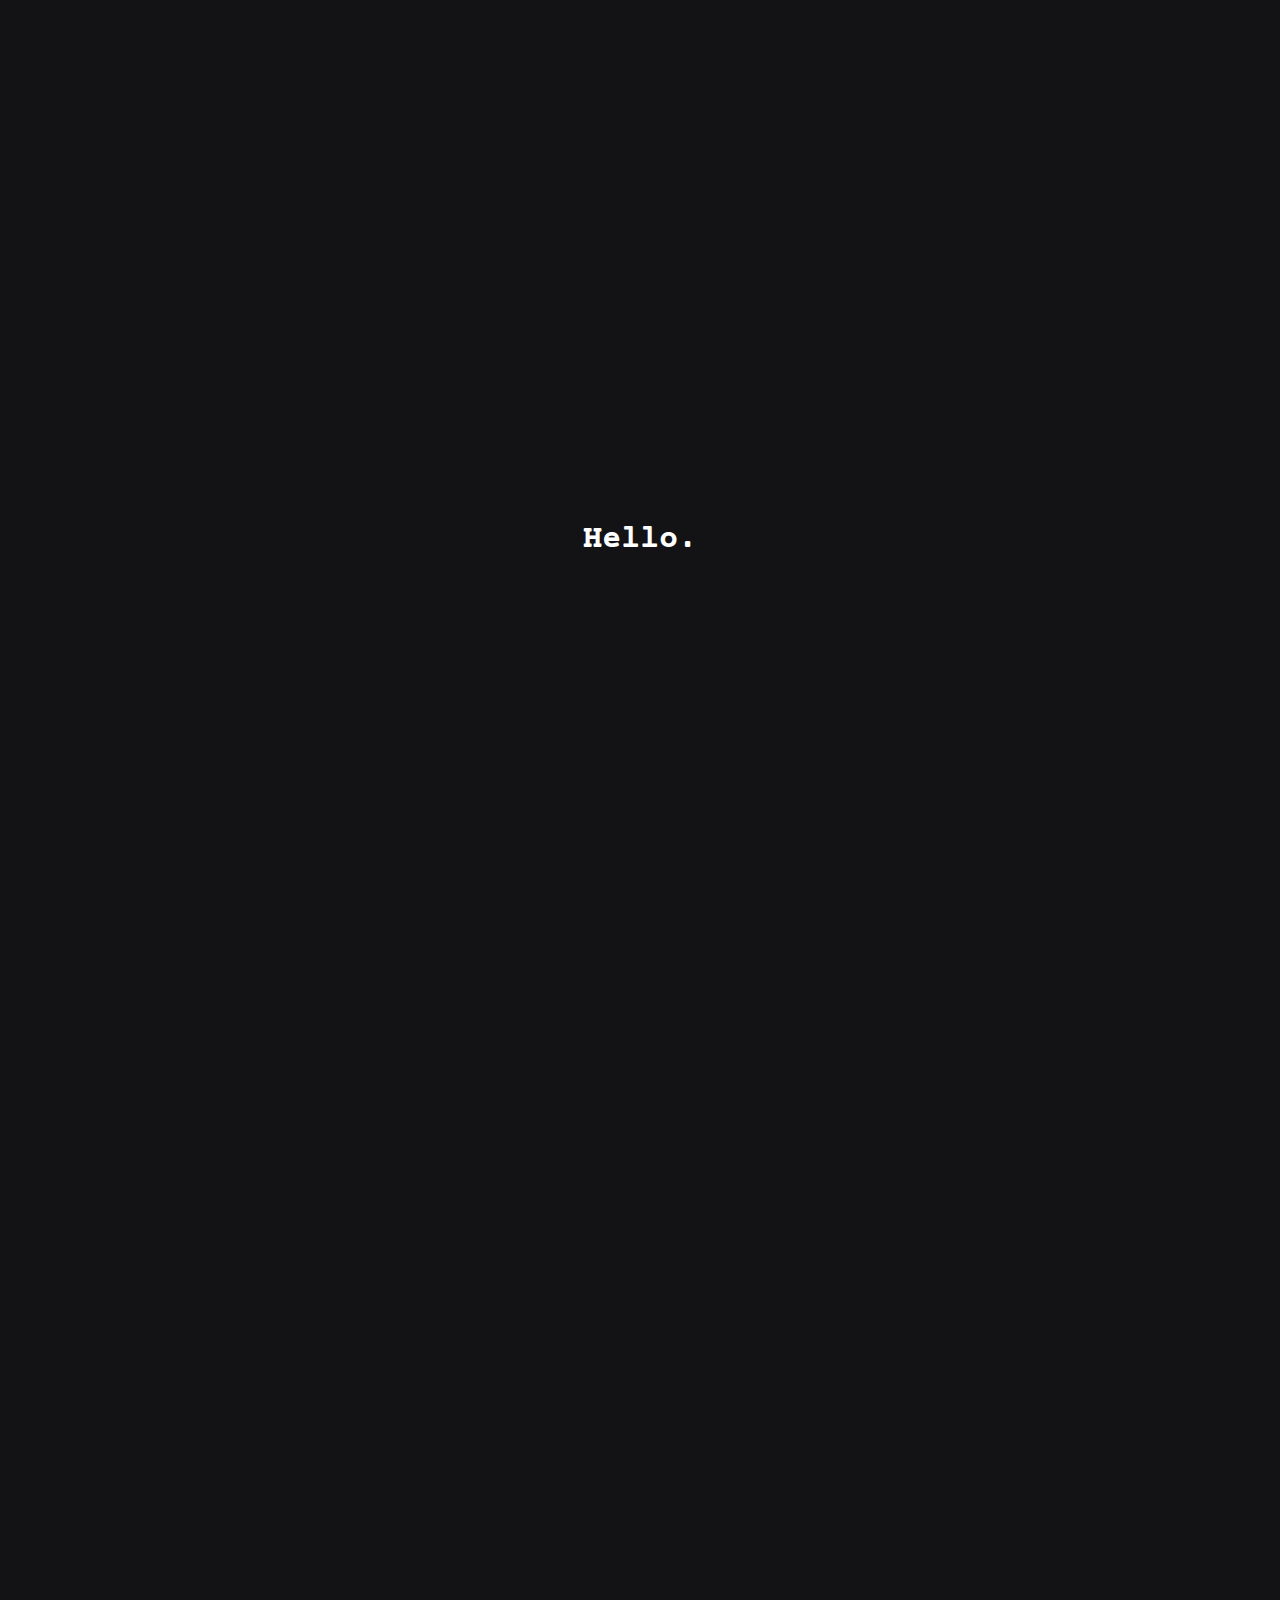
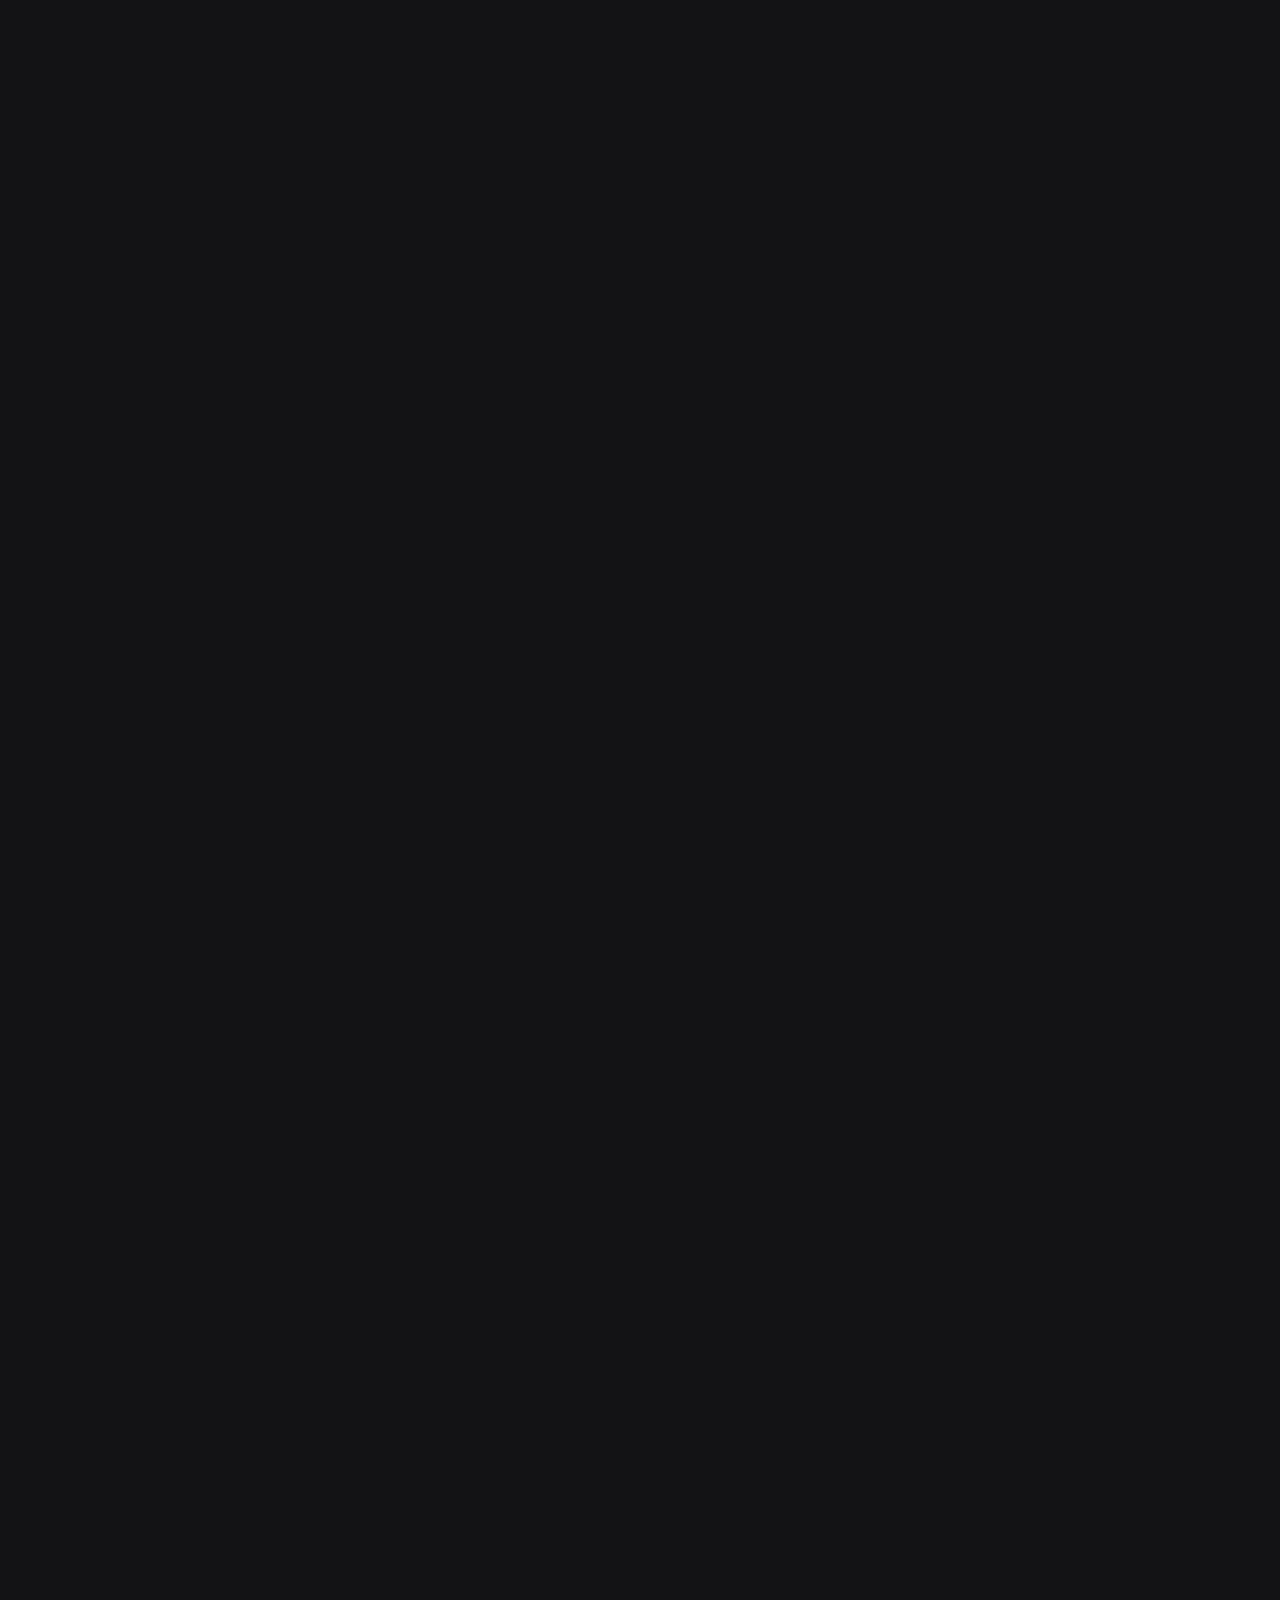
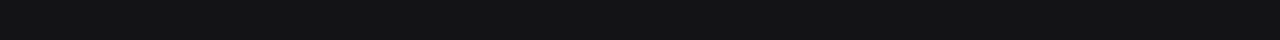
==== index.html @ 0fb22e50 "Initial commit" ====
<!DOCTYPE html>
<html lang="en">


<head>
    <meta charset="UTF-8">
    <meta http-equiv="X-UA-Compatible" content="IE=edge">
    <meta name="viewport" content="width=device-width, initial-scale=1.0">
    <title>Document</title>

    <link rel="stylesheet" href="style.css">
    <script defer src="app.js"></script>
</head>


<body>
    <section class="hidden">
        <h1 class="hidden">Hello.</h1>
    </section>

    <section class="hidden">
        <h2 class="hidden">FUCK YOU!!!</h2>
        <p class="hidden">I'm going to kill you!</p>
    </section>

    <section class="hidden">
        <h2 class="hidden">Mice Space</h2>
        <p class="hidden">HE'S A BITCH AND IS GOING TO KILL ME!!!  :(</p>
    </section>
</body>


</html>
---- style.css ----
@import url('https://fonts.googleapis.com/css2?family=Courier+Prime&display=swap');
body {
    background-color: #131316;
    color: #ffffff;
    font-family: 'Courier Prime', monospace;
    padding: 0;
    margin: 0;
}

section {
    display: grid;
    place-items: center;
    align-content: center;
    min-height: 120vh;
}

.hidden {
    opacity: 0;
    transition: all 2s;
}

.show {
    opacity: 1;
}
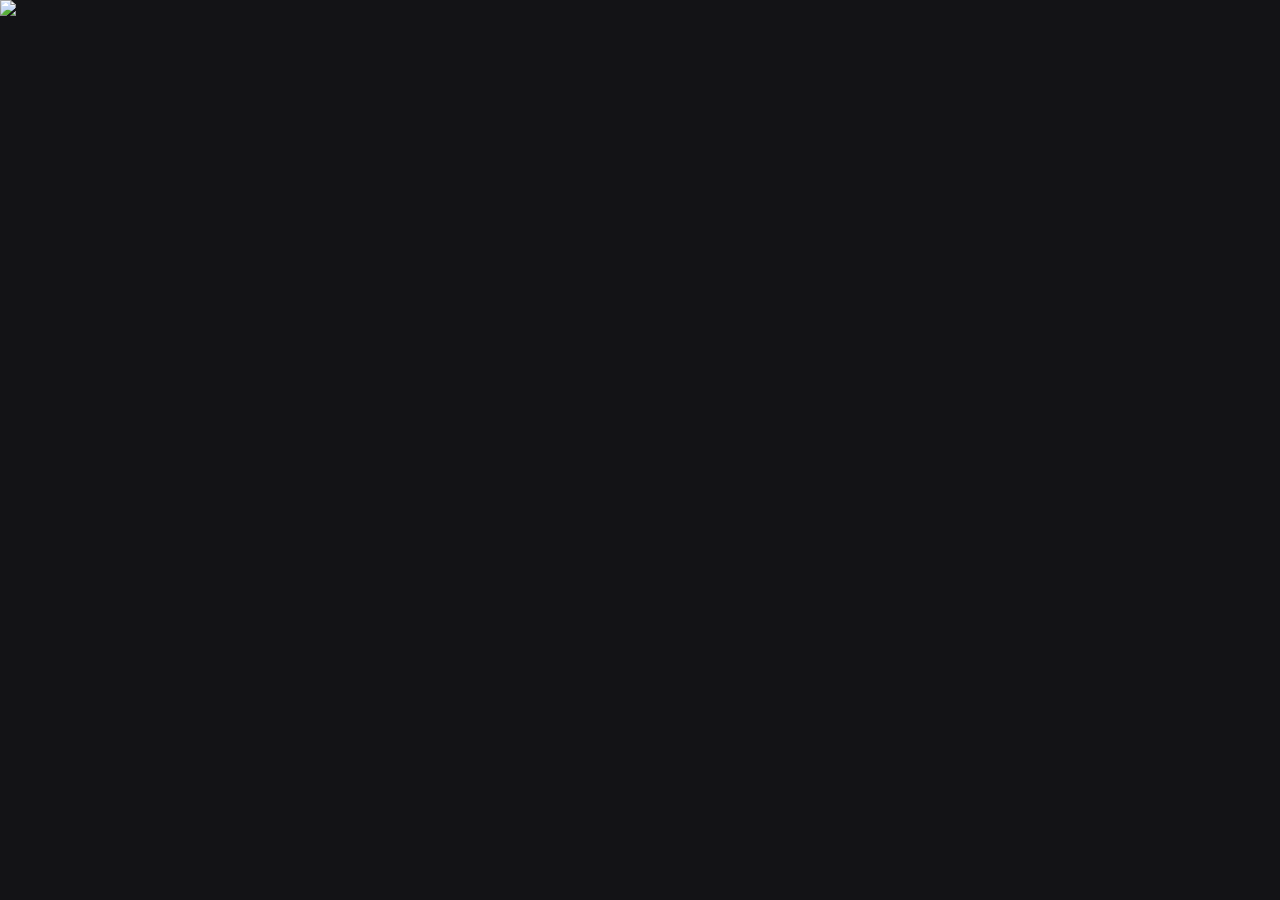
==== commit a0584bc2: "Update index.html" ====
--- a/index.html
+++ b/index.html
@@ -14,20 +14,8 @@
 
 
 <body>
-    <section class="hidden">
-        <h1 class="hidden">Hello.</h1>
-    </section>
-
-    <section class="hidden">
-        <h2 class="hidden">FUCK YOU!!!</h2>
-        <p class="hidden">I'm going to kill you!</p>
-    </section>
-
-    <section class="hidden">
-        <h2 class="hidden">Mice Space</h2>
-        <p class="hidden">HE'S A BITCH AND IS GOING TO KILL ME!!!  :(</p>
-    </section>
+    <img src="https://cdn.discordapp.com/attachments/267479506250498048/1190102343740575744/tumblr_02a1c6af803e90eff25219bbdb59011d_eac6b28c_1280.jpg?ex=65a0942d&is=658e1f2d&hm=75d40d5f6a700bf8666916ed0af3a7f6ef7fd5cd22bf2e4b6d6488fbb3a1d468&">
 </body>
 
 
-</html>+</html>
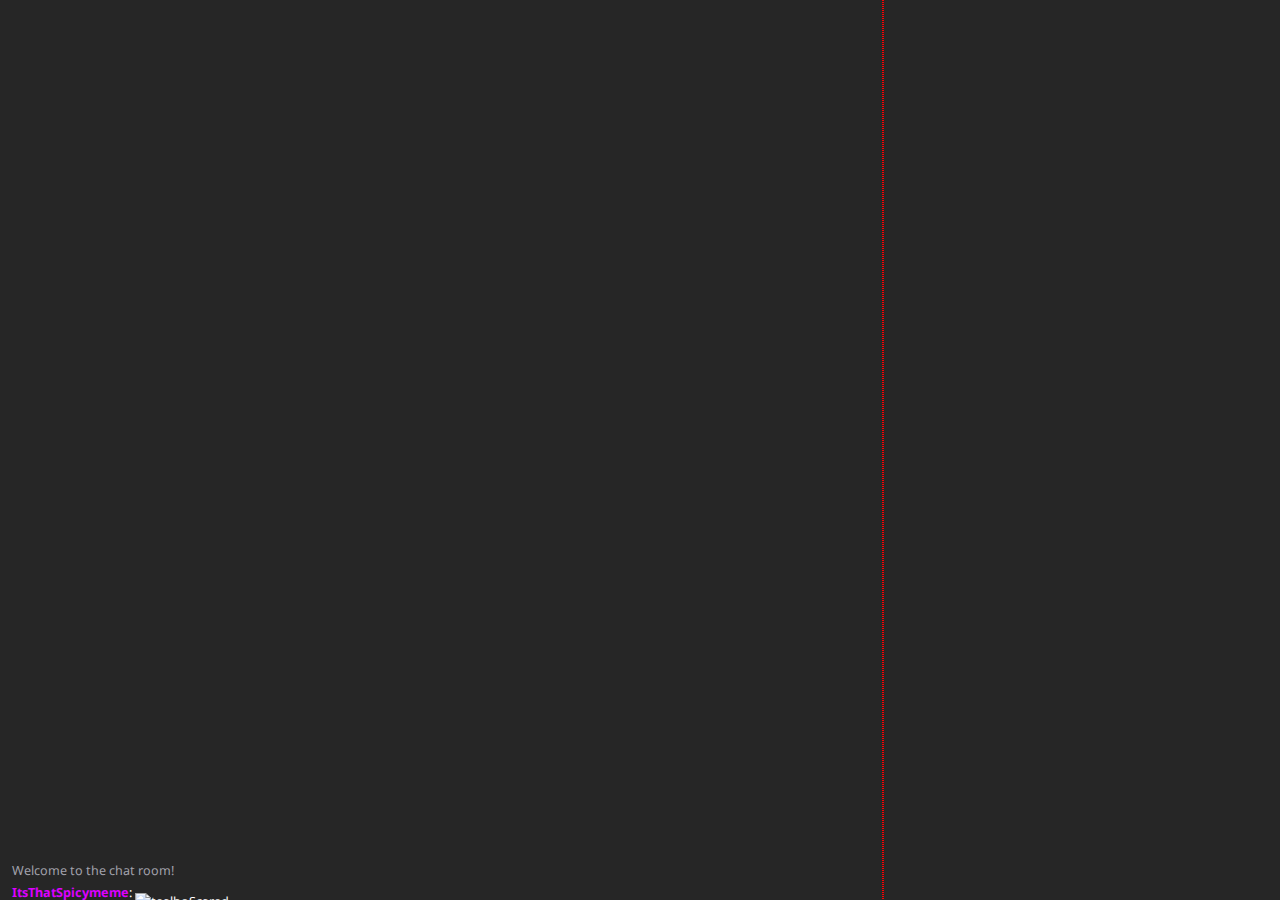
==== commit dc86ca47: "Add files via upload" ====
--- a/index.html
+++ b/index.html
@@ -1,21 +1,109 @@
-<!DOCTYPE html>
-<html lang="en">
-
-
-<head>
-    <meta charset="UTF-8">
-    <meta http-equiv="X-UA-Compatible" content="IE=edge">
-    <meta name="viewport" content="width=device-width, initial-scale=1.0">
-    <title>Document</title>
-
-    <link rel="stylesheet" href="style.css">
-    <script defer src="app.js"></script>
-</head>
-
-
-<body>
-    <img src="https://cdn.discordapp.com/attachments/267479506250498048/1190102343740575744/tumblr_02a1c6af803e90eff25219bbdb59011d_eac6b28c_1280.jpg?ex=65a0942d&is=658e1f2d&hm=75d40d5f6a700bf8666916ed0af3a7f6ef7fd5cd22bf2e4b6d6488fbb3a1d468&">
-</body>
-
-
-</html>
+<!DOCTYPE html>
+<html lang="en">
+
+<head>
+    <meta charset="UTF-8">
+    <meta name="viewport" content="width=device-width, initial-scale=1.0">
+    <title>TCO</title>
+
+    <link rel="stylesheet" href="reset.css">
+    <link rel="stylesheet" href="style.css">
+    
+    <script src="./tmi.min.js"></script>
+    <!-- <script src="./index.js" defer></script> -->
+</head>
+
+<body>
+    <div id="chat">
+        <div id="regular">
+            <p style="color: #A2A2AC">Welcome to the chat room!</p>
+            <p><b style="color: rgb(220, 0, 255);">ItsThatSpicymeme</b>: <img class="emote" src="https://static-cdn.jtvnw.net/emoticons/v1/emotesv2_5e1c25e6113e4c45bb66fd031b9eb8e0/2.0" alt="tealhoScared"></p>
+        </div>
+    
+        <div id="links">
+            
+        </div>
+    </div>
+
+    <script>
+        let regularMessages = document.getElementById('regular');
+        let linksMessages = document.getElementById('links');
+
+
+        class TMI_Message {
+            channel;
+            tags;
+            message;
+            // "self" tag will always be false, thus it is omitted
+        }
+
+
+        const client = new tmi.Client({
+            channels: [ 'Tealhollow1' ]
+        });
+        client.connect().catch(console.error);
+
+        const regexCheckForLink = /https?:\/\/(www\.)?[-a-zA-Z0-9@:%._\+~#=]{1,256}\.[a-zA-Z0-9()]{1,6}\b([-a-zA-Z0-9()@:%_\+.~#?&//=]*)/gi;
+
+        client.on('message', (channel, tags, message, self) => {
+            if (tags.username !== 'streamelements' && !message.startsWith('!')) {
+                let messageElement = document.createElement('p');
+                messageElement.innerHTML = messageElement.innerHTML.concat(`<b>${tags['display-name']}</b>: `);
+                messageElement.firstChild.style.color = `${tags.color}`
+
+                let messageContentElement = document.createElement('p');
+                messageContentElement.innerText = `${message}`;
+
+
+                // Get emotes
+                if (tags.emotes) {
+                    let emoteArray = Object.keys(tags.emotes);
+                    
+                    for (let i = 0; i < emoteArray.length; i++) {
+
+                        let range = tags.emotes[emoteArray[i]][0];
+
+                        let pos1 = Number(range.slice(0, range.search('-')));
+                        let pos2 = Number(range.slice(range.search('-') + 1)) + 1;
+
+                        let emoteName = message.slice(pos1, pos2);
+
+                        messageContentElement.innerHTML = messageContentElement.innerHTML.replaceAll(`${emoteName}`, ` <img class="emote" src="https://static-cdn.jtvnw.net/emoticons/v1/${emoteArray[i]}/2.0" alt="Emote_${emoteName}"> `);
+                    }
+                }
+
+                if (regexCheckForLink.test(messageContentElement.textContent)) {
+                    matchingArray = messageContentElement.textContent.match(regexCheckForLink);
+
+                    matchingArray.forEach(item => {
+                        messageContentElement.innerHTML = messageContentElement.innerHTML.replaceAll(item, `<a href=\"${item}\">${item}</a>`);
+                    });
+
+                    messageElement.innerHTML = messageElement.innerHTML.concat(`${messageContentElement.innerHTML}`);
+
+                    linksMessages.appendChild(messageElement);
+                }
+                else {
+                    messageElement.innerHTML = messageElement.innerHTML.concat(`${messageContentElement.innerHTML}`);
+
+                    regularMessages.appendChild(messageElement);
+                }
+
+                console.log(`${tags['display-name']}: ${message}`);
+                console.log(tags);
+
+
+
+                // Delete if too many messages
+                if (regularMessages.children.length > 69) {
+                    regularMessages.children[0].remove();
+                }
+                if (linksMessages.children.length > 69) {
+                   linksMessages.children[0].remove();
+                }
+            }
+        });
+    </script>
+</body>
+
+</html>--- a/style.css
+++ b/style.css
@@ -1,24 +1,78 @@
-@import url('https://fonts.googleapis.com/css2?family=Courier+Prime&display=swap');
-body {
-    background-color: #131316;
-    color: #ffffff;
-    font-family: 'Courier Prime', monospace;
-    padding: 0;
-    margin: 0;
-}
-
-section {
-    display: grid;
-    place-items: center;
-    align-content: center;
-    min-height: 120vh;
-}
-
-.hidden {
-    opacity: 0;
-    transition: all 2s;
-}
-
-.show {
-    opacity: 1;
-}+@import url('https://fonts.googleapis.com/css2?family=Noto+Sans:ital,wght@0,100..900;1,100..900&display=swap');
+
+
+
+html {
+    height: 100%;
+    width: 100%;
+}
+
+body {
+    height: 100%;
+    width: 100%;
+
+    background-color: #262626;
+    color: white;
+
+    font-family: "Noto Sans", sans-serif;
+    font-size: 12.6px;
+    line-height: 135%;
+    
+    b {
+        font-weight: bold;
+    }
+
+    a {
+        color: #BF94FF;
+    }
+}
+
+
+
+
+
+#chat {
+    height: 100%;
+    width: 100%;
+
+    display: grid;
+
+    --size-of-main-chat: 69%;
+    grid-template-columns: 69% 31%;
+
+    overflow: hidden;
+
+
+    /* Each different chat */
+    > * {
+        height: 100%;
+
+        display: flex;
+        justify-content: flex-end;
+        flex-direction: column;
+        overflow-y: scroll;
+
+
+        padding: 3px 12px 15px 12px;
+
+        /* Each message */
+        > * {
+            padding-top: 2.4px;
+            padding-bottom: 2.4px;
+
+            .emote {
+                height: 27px;
+
+                position: relative;
+                top: 9px;
+            }
+        }
+    }
+
+
+    /* Debug */
+    > * {
+        outline: 1px dotted red;
+    }
+}
+
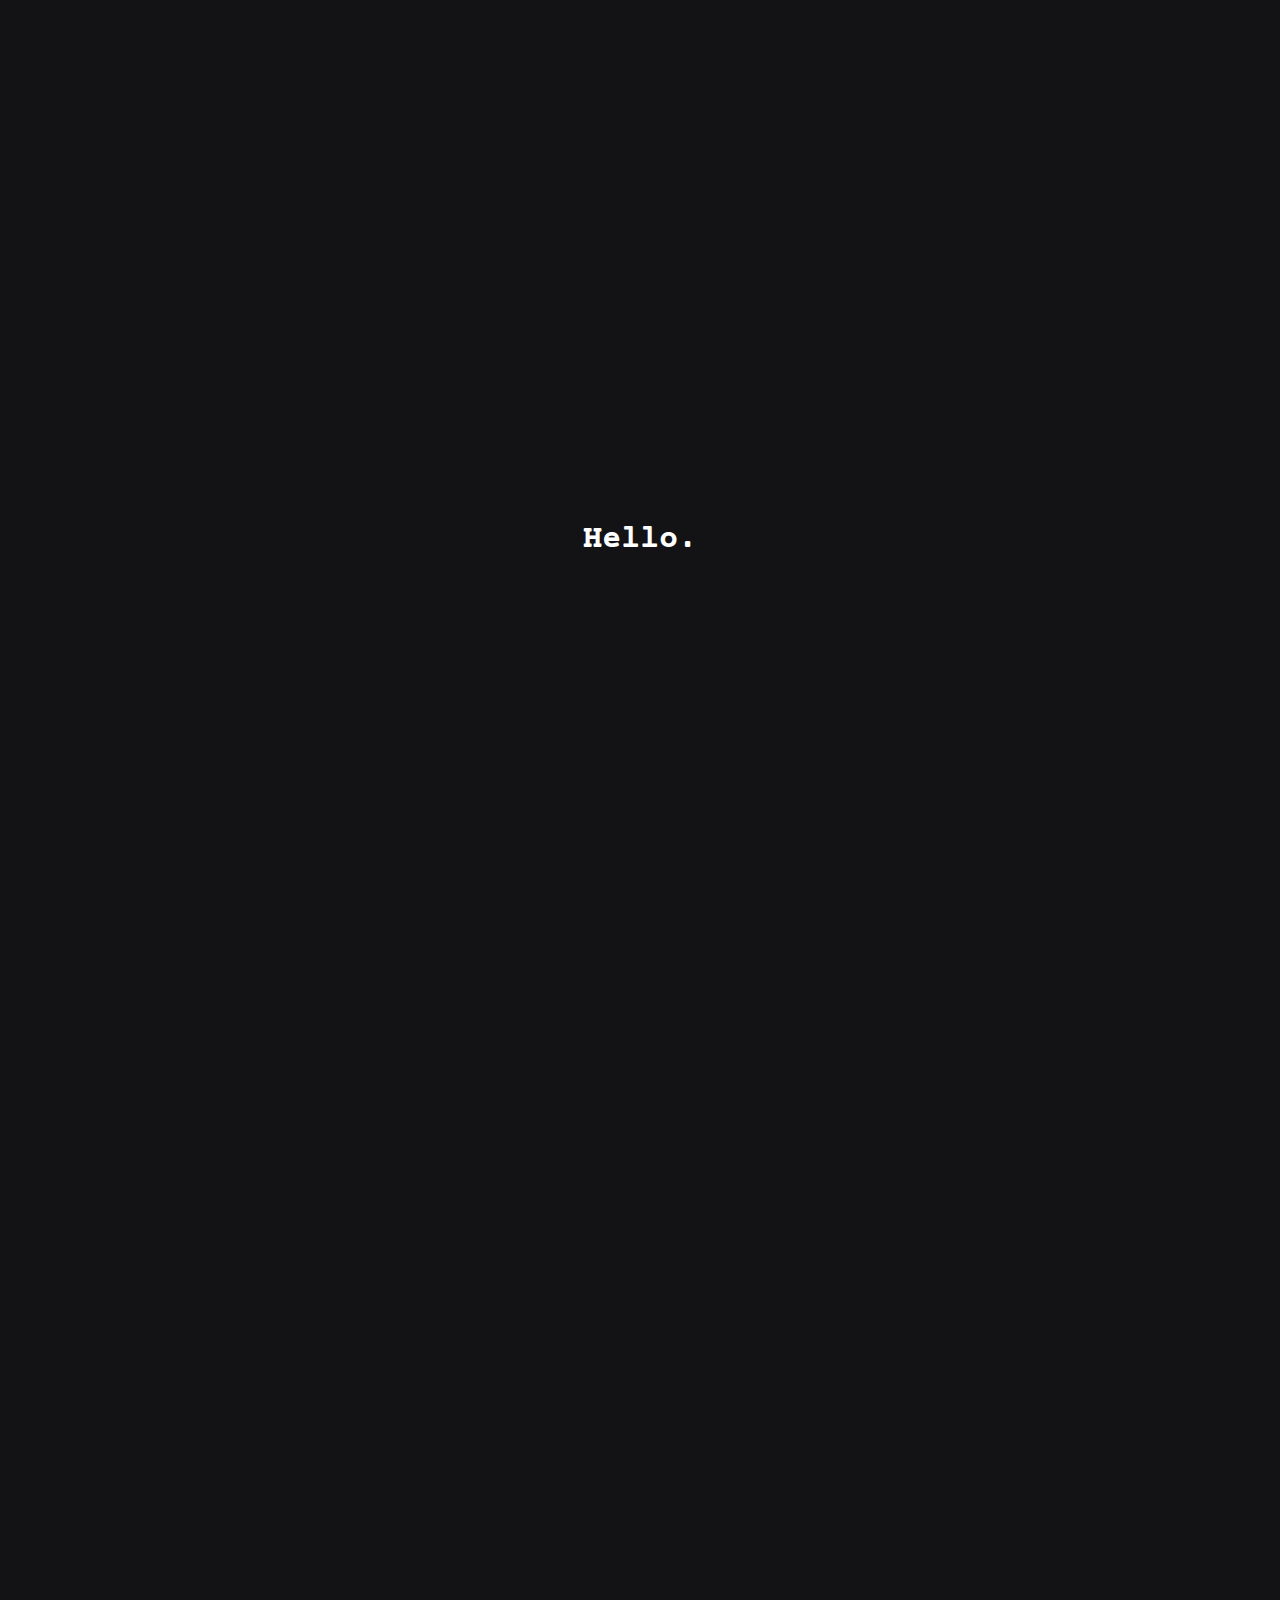
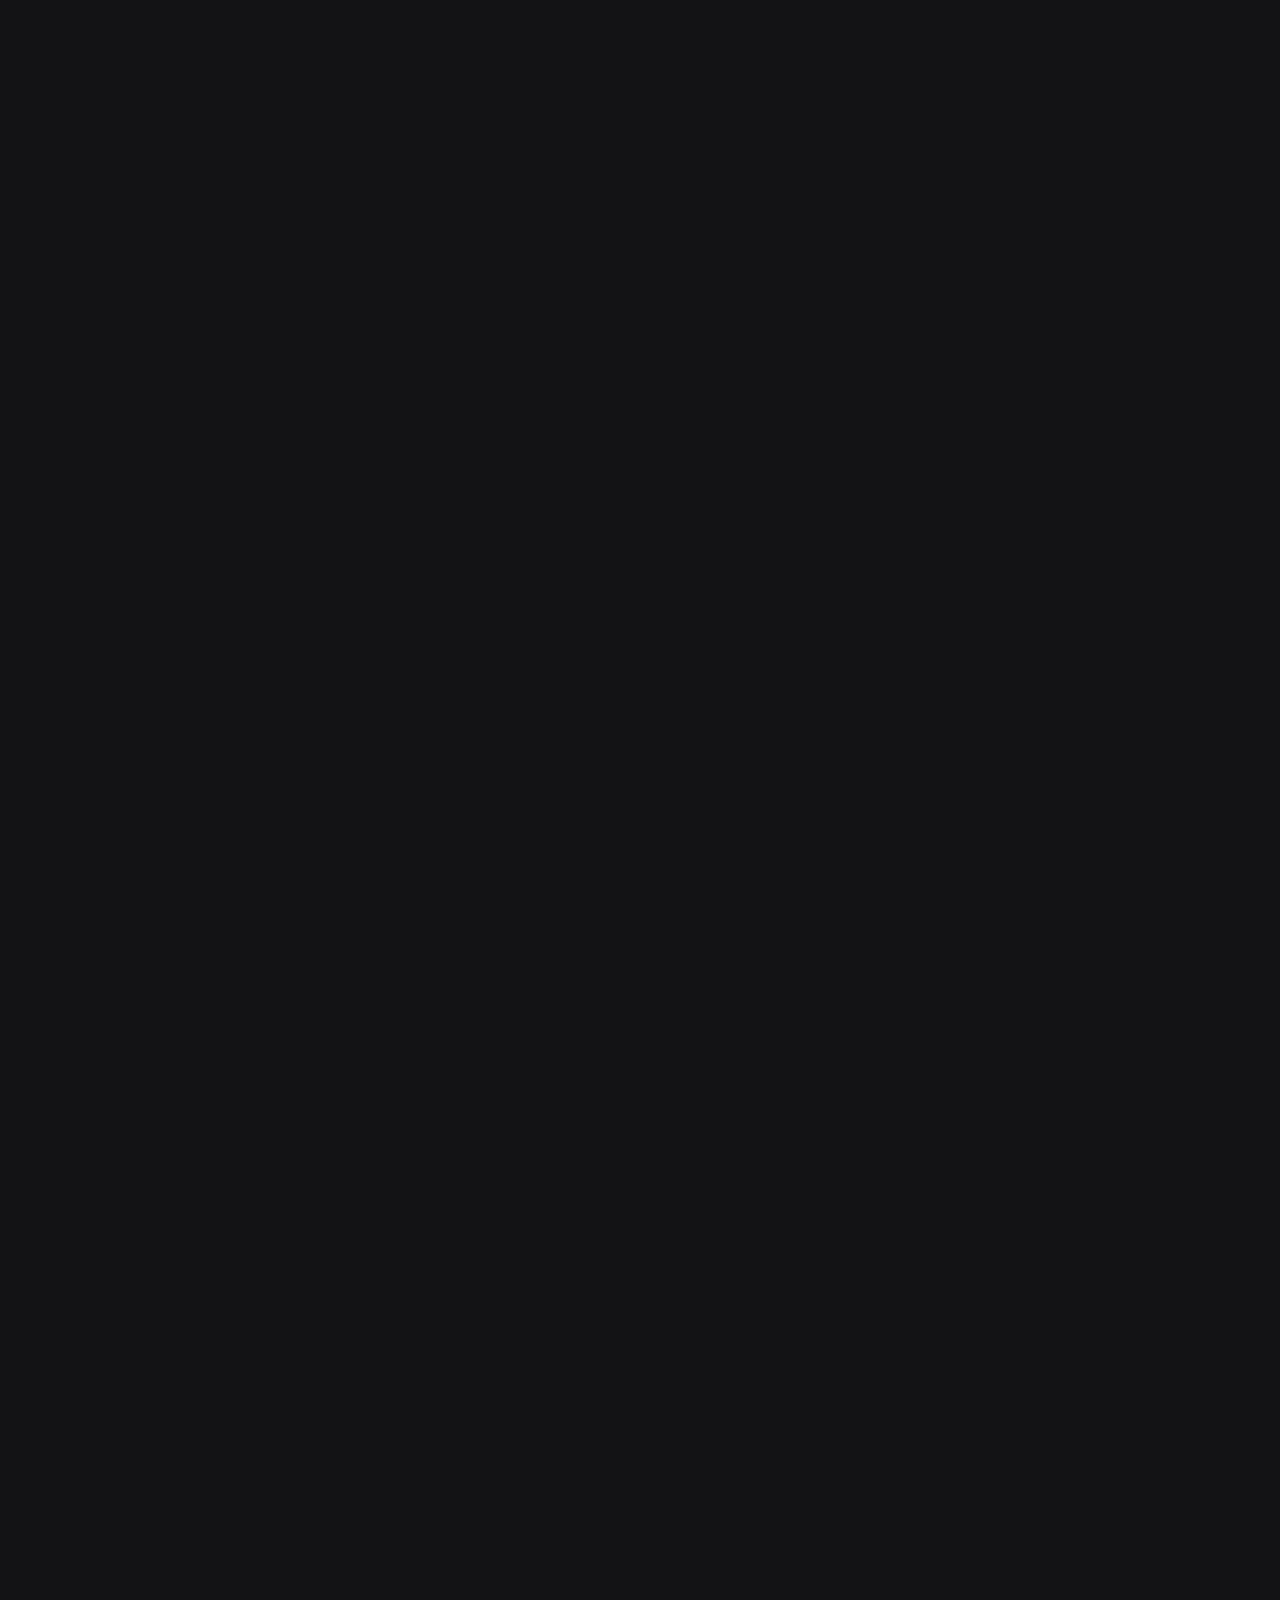
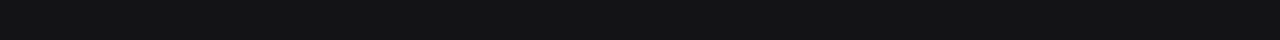
==== commit b772face: "Add files via upload" ====
--- a/index.html
+++ b/index.html
@@ -1,109 +1,33 @@
 <!DOCTYPE html>
 <html lang="en">
 
+
 <head>
     <meta charset="UTF-8">
+    <meta http-equiv="X-UA-Compatible" content="IE=edge">
     <meta name="viewport" content="width=device-width, initial-scale=1.0">
-    <title>TCO</title>
+    <title>Document</title>
 
-    <link rel="stylesheet" href="reset.css">
     <link rel="stylesheet" href="style.css">
-    
-    <script src="./tmi.min.js"></script>
-    <!-- <script src="./index.js" defer></script> -->
+    <script defer src="app.js"></script>
 </head>
 
+
 <body>
-    <div id="chat">
-        <div id="regular">
-            <p style="color: #A2A2AC">Welcome to the chat room!</p>
-            <p><b style="color: rgb(220, 0, 255);">ItsThatSpicymeme</b>: <img class="emote" src="https://static-cdn.jtvnw.net/emoticons/v1/emotesv2_5e1c25e6113e4c45bb66fd031b9eb8e0/2.0" alt="tealhoScared"></p>
-        </div>
-    
-        <div id="links">
-            
-        </div>
-    </div>
+    <section class="hidden">
+        <h1 class="hidden">Hello.</h1>
+    </section>
 
-    <script>
-        let regularMessages = document.getElementById('regular');
-        let linksMessages = document.getElementById('links');
+    <section class="hidden">
+        <h2 class="hidden">FUCK YOU!!!</h2>
+        <p class="hidden">I'm going to kill you!</p>
+    </section>
+
+    <section class="hidden">
+        <h2 class="hidden">Mice Space</h2>
+        <p class="hidden">HE'S A BITCH AND IS GOING TO KILL ME!!!  :(</p>
+    </section>
+</body>
 
 
-        class TMI_Message {
-            channel;
-            tags;
-            message;
-            // "self" tag will always be false, thus it is omitted
-        }
-
-
-        const client = new tmi.Client({
-            channels: [ 'Tealhollow1' ]
-        });
-        client.connect().catch(console.error);
-
-        const regexCheckForLink = /https?:\/\/(www\.)?[-a-zA-Z0-9@:%._\+~#=]{1,256}\.[a-zA-Z0-9()]{1,6}\b([-a-zA-Z0-9()@:%_\+.~#?&//=]*)/gi;
-
-        client.on('message', (channel, tags, message, self) => {
-            if (tags.username !== 'streamelements' && !message.startsWith('!')) {
-                let messageElement = document.createElement('p');
-                messageElement.innerHTML = messageElement.innerHTML.concat(`<b>${tags['display-name']}</b>: `);
-                messageElement.firstChild.style.color = `${tags.color}`
-
-                let messageContentElement = document.createElement('p');
-                messageContentElement.innerText = `${message}`;
-
-
-                // Get emotes
-                if (tags.emotes) {
-                    let emoteArray = Object.keys(tags.emotes);
-                    
-                    for (let i = 0; i < emoteArray.length; i++) {
-
-                        let range = tags.emotes[emoteArray[i]][0];
-
-                        let pos1 = Number(range.slice(0, range.search('-')));
-                        let pos2 = Number(range.slice(range.search('-') + 1)) + 1;
-
-                        let emoteName = message.slice(pos1, pos2);
-
-                        messageContentElement.innerHTML = messageContentElement.innerHTML.replaceAll(`${emoteName}`, ` <img class="emote" src="https://static-cdn.jtvnw.net/emoticons/v1/${emoteArray[i]}/2.0" alt="Emote_${emoteName}"> `);
-                    }
-                }
-
-                if (regexCheckForLink.test(messageContentElement.textContent)) {
-                    matchingArray = messageContentElement.textContent.match(regexCheckForLink);
-
-                    matchingArray.forEach(item => {
-                        messageContentElement.innerHTML = messageContentElement.innerHTML.replaceAll(item, `<a href=\"${item}\">${item}</a>`);
-                    });
-
-                    messageElement.innerHTML = messageElement.innerHTML.concat(`${messageContentElement.innerHTML}`);
-
-                    linksMessages.appendChild(messageElement);
-                }
-                else {
-                    messageElement.innerHTML = messageElement.innerHTML.concat(`${messageContentElement.innerHTML}`);
-
-                    regularMessages.appendChild(messageElement);
-                }
-
-                console.log(`${tags['display-name']}: ${message}`);
-                console.log(tags);
-
-
-
-                // Delete if too many messages
-                if (regularMessages.children.length > 69) {
-                    regularMessages.children[0].remove();
-                }
-                if (linksMessages.children.length > 69) {
-                   linksMessages.children[0].remove();
-                }
-            }
-        });
-    </script>
-</body>
-
 </html>--- a/style.css
+++ b/style.css
@@ -1,78 +1,24 @@
-@import url('https://fonts.googleapis.com/css2?family=Noto+Sans:ital,wght@0,100..900;1,100..900&display=swap');
-
-
-
-html {
-    height: 100%;
-    width: 100%;
+@import url('https://fonts.googleapis.com/css2?family=Courier+Prime&display=swap');
+body {
+    background-color: #131316;
+    color: #ffffff;
+    font-family: 'Courier Prime', monospace;
+    padding: 0;
+    margin: 0;
 }
 
-body {
-    height: 100%;
-    width: 100%;
-
-    background-color: #262626;
-    color: white;
-
-    font-family: "Noto Sans", sans-serif;
-    font-size: 12.6px;
-    line-height: 135%;
-    
-    b {
-        font-weight: bold;
-    }
-
-    a {
-        color: #BF94FF;
-    }
+section {
+    display: grid;
+    place-items: center;
+    align-content: center;
+    min-height: 120vh;
 }
 
-
-
-
-
-#chat {
-    height: 100%;
-    width: 100%;
-
-    display: grid;
-
-    --size-of-main-chat: 69%;
-    grid-template-columns: 69% 31%;
-
-    overflow: hidden;
-
-
-    /* Each different chat */
-    > * {
-        height: 100%;
-
-        display: flex;
-        justify-content: flex-end;
-        flex-direction: column;
-        overflow-y: scroll;
-
-
-        padding: 3px 12px 15px 12px;
-
-        /* Each message */
-        > * {
-            padding-top: 2.4px;
-            padding-bottom: 2.4px;
-
-            .emote {
-                height: 27px;
-
-                position: relative;
-                top: 9px;
-            }
-        }
-    }
-
-
-    /* Debug */
-    > * {
-        outline: 1px dotted red;
-    }
+.hidden {
+    opacity: 0;
+    transition: all 2s;
 }
 
+.show {
+    opacity: 1;
+}